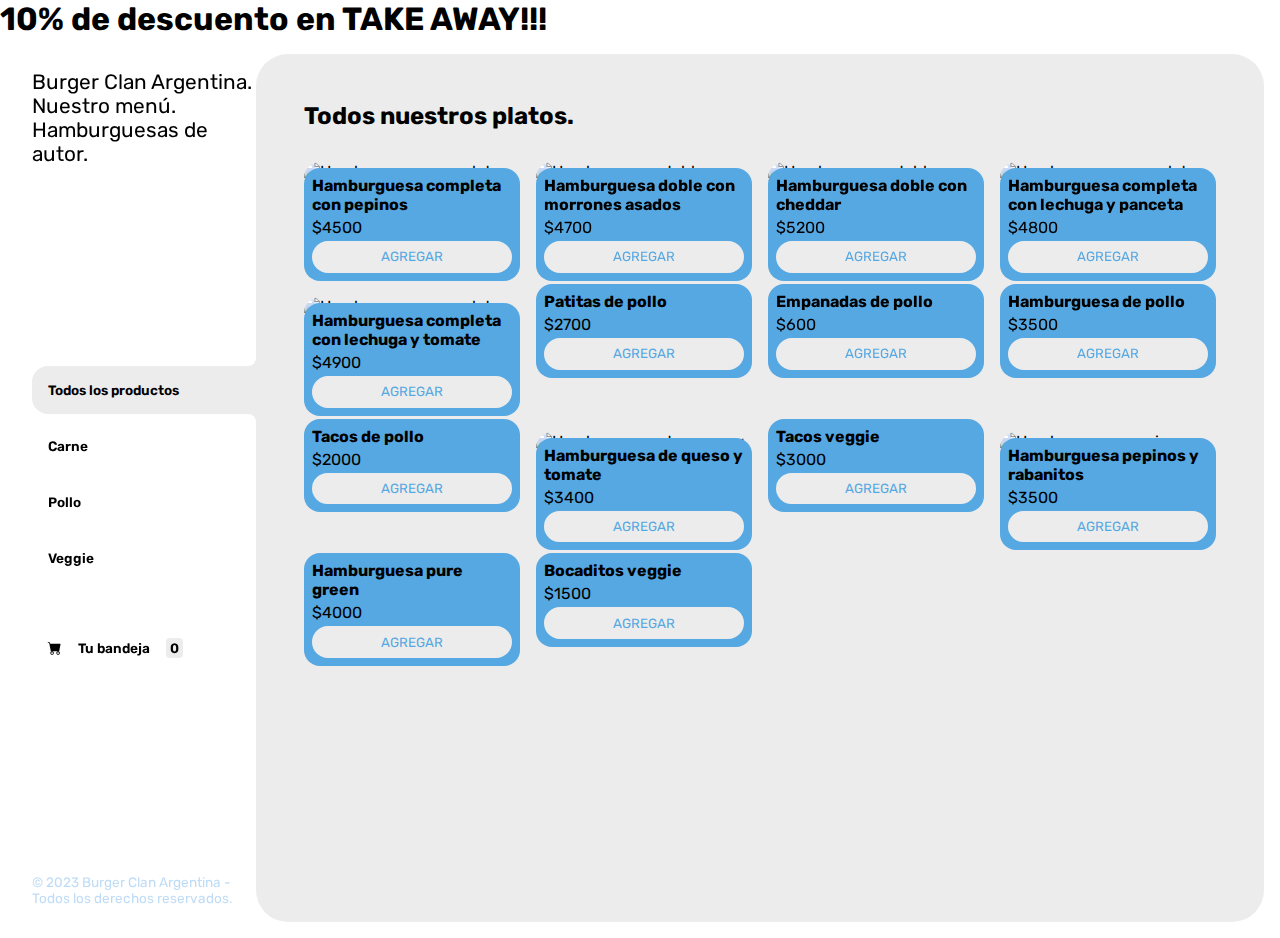
==== index.html @ dff2e2a1 "primercommit" ====
<!DOCTYPE html>
<html lang="es">
<head>
    <meta charset="UTF-8">
    <meta http-equiv="X-UA-Compatible" content="IE=edge">
    <meta name="viewport" content="width=device-width, initial-scale=1.0">
    <title>Home / Burger Clan Argentina</title>
    <link rel="shortcut icon" href="./img/logo.svg">
    <meta name="description" content="Las mejores hamburguesas de la zona oeste. Todas las hamburguesas son especialmente diseñadas por el chef Nicolás Lombardo">
    <meta name="keywords" content="hamburguesas, smash, carne, meat, veggie, oeste, nicolas, lombardo">
    <link rel="stylesheet" href="https://cdn.jsdelivr.net/npm/bootstrap-icons@1.9.1/font/bootstrap-icons.css">
    <link rel="stylesheet" type="text/css" href="https://cdn.jsdelivr.net/npm/toastify-js/src/toastify.min.css">
    <link rel="stylesheet" href="./css/main.css">

</head>
<section class="takeaway"> <h1>10% de descuento en TAKE AWAY!!!</h1></section>

<div class="wrapper">
    <header class="header-mobile">
        <h1 class="logo">Burger Clan Argentina Nuestro menú Hamburguesas de autor.</h1>
        <button class="open-menu" id="open-menu">
            <i class="bi bi-list"></i>
        </button>
    </header>
    <aside>
        <button class="close-menu" id="close-menu">
            <i class="bi bi-x"></i>
        </button>
        <header>
            <h1 class="logo">Burger Clan Argentina. Nuestro menú. Hamburguesas de autor.</h1>
        </header>
        <nav>
            <ul class="menu">
                <li>
                    <button id="Todas" class="boton-menu boton-categoria active">Todos los productos</button>
                </li>
                <li>
                    <button id="Carne" class="boton-menu boton-categoria">Carne</button>
                </li>
                <li>
                    <button id="Pollo" class="boton-menu boton-categoria">Pollo</button>
                </li>
                <li>
                    <button id="Veggie" class="boton-menu boton-categoria">Veggie</button>
                </li>
                <li>
                    <a class="boton-menu boton-carrito" href="./carrito.html">
                        <i class="bi bi-cart-fill"></i> Tu bandeja <span id="numero" class="numero">0</span>
                    </a>
                </li>
            </ul>
        </nav>
        <footer>
            <p class="texto-footer">© 2023 Burger Clan Argentina - Todos los derechos reservados.</p>
        </footer>
    </aside>
    <main>
        <h2 class="titulo-principal" id="titulo-principal">Todos nuestros platos.</h2>
        <div id="contenedor-productos" class="contenedor-productos">
            
        </div>
    </main>
</div>

<script type="text/javascript" src="https://cdn.jsdelivr.net/npm/toastify-js"></script>
<script src="./js/main.js"></script>
<script src="./js/menu.js"></script>
</html>
---- css/main.css ----
@import url('https://fonts.googleapis.com/css2?family=Merriweather:wght@300&display=swap');

@import url('https://fonts.googleapis.com/css2?family=Rubik:wght@300;400;500;600;700;800;900&display=swap');

:root {
    --clr-main: #56a8e2;
    --clr-main-light: #bfdcf7;
    --clr-white: #ececec;
    --clr-gray: #ffececec;
    --clr-red: #020007;
}

* {
    margin: 0;
    padding: 0;
    box-sizing: border-box;
    font-family: 'Rubik', sans-serif;
}

h1, h2, h3, h4, h5, h6, p, a, input, textarea, ul {
    margin: 0;
    padding: 0;
    color: black;
}

ul {
    list-style-type: none;
}

a {
    text-decoration: none;
}

.wrapper {
    display: grid;
    grid-template-columns: 1fr 4fr;
    background-color: var(black);
}

aside {
    padding: 2rem;
    padding-right: 0;
    color: var(black);
    position: sticky;
    top: 0;
    height: 100vh;
    display: flex;
    flex-direction: column;
    justify-content: space-between;
}

.logo {
    font-weight: 400;
    font-size: 1.3rem;
}

.takeaway {
    display: flex;
    align-items: center;

}

.menu {
    display: flex;
    flex-direction: column;
    gap: .5rem;
}

.boton-menu {
    background-color: transparent;
    border: 0;
    color: var(black);
    cursor: pointer;
    display: flex;
    align-items: center;
    gap: 1rem;
    font-weight: 600;
    padding: 1rem;
    font-size: .85rem;
    width: 100%;
}

.boton-menu.active {
    background-color: var(--clr-white);
    color: var(black);
    border-top-left-radius: 1rem;
    border-bottom-left-radius: 1rem;
    position: relative;
}

.boton-menu.active::before {
    content: '';
    position: absolute;
    width: 1rem;
    height: 2rem;
    bottom: 100%;
    right: 0;
    background-color: transparent;
    border-bottom-right-radius: .5rem;
    box-shadow: 0 1rem 0 var(--clr-white);
}

.boton-menu.active::after {
    content: '';
    position: absolute;
    width: 1rem;
    height: 2rem;
    top: 100%;
    right: 0;
    background-color: transparent;
    border-top-right-radius: .5rem;
    box-shadow: 0 -1rem 0 var(--clr-white);
}

.boton-menu > i.bi-hand-index-thumb-fill,
.boton-menu > i.bi-hand-index-thumb {
    transform: rotateZ(90deg);
}

.boton-carrito {
    margin-top: 2rem;
}

.numero {
    background-color: var(--clr-white);
    color: var(black);
    padding: .15rem .25rem;
    border-radius: .25rem;
}

.boton-carrito.active .numero {
    background-color: var(--clr-main);
    color: var(--clr-white);
}

.texto-footer {
    color: var(--clr-main-light);
    font-size: .85rem;
}

main {
    background-color: var(--clr-white);
    margin: 1rem;
    margin-left: 0;
    border-radius: 2rem;
    padding: 3rem;
}

.titulo-principal {
    color: var(black);
    margin-bottom: 2rem;
}

.contenedor-productos {
    display: grid;
    grid-template-columns: repeat(4, 1fr);
    gap: 1rem;
}

.producto-imagen {
    max-width: 100%;
    border-radius: 1rem;
}

.producto-detalles {
    background-color: var(--clr-main);
    color: var(black);
    padding: .5rem;
    border-radius: 1rem;
    margin-top: -2rem;
    position: relative;
    display: flex;
    flex-direction: column;
    gap: .25rem;
}

.producto-titulo {
    font-size: 1rem;
}

.producto-agregar {
    border: 0;
    background-color: var(--clr-white);
    color: var(--clr-main);
    padding: .4rem;
    text-transform: uppercase;
    border-radius: 2rem;
    cursor: pointer;
    border: 2px solid var(--clr-white);
    transition: background-color .2s, color .2s;
}

.producto-agregar:hover {
    background-color: var(--clr-main);
    color: var(--clr-white);
}


/** CARRITO **/

.contenedor-carrito {
    display: flex;
    flex-direction: column;
    gap: 1.5rem;
}

.carrito-vacio,
.carrito-comprado {
    color: var(--clr-main);
}

.carrito-productos {
    display: flex;
    flex-direction: column;
    gap: 1rem;
}

.carrito-producto {
    display: flex;
    justify-content: space-between;
    align-items: center;
    background-color: var(--clr-gray);
    color: var(--clr-main);
    padding: .5rem;
    padding-right: 1.5rem;
    border-radius: 1rem;
}

.carrito-producto-imagen {
    width: 4rem;
    border-radius: 1rem;
}

.carrito-producto small {
    font-size: .75rem;
}

.carrito-producto-eliminar {
    border: 0;
    background-color: transparent;
    color: var(--clr-red);
    cursor: pointer;
}

.carrito-acciones {
    display: flex;
    justify-content: space-between;
}

.carrito-acciones-vaciar {
    border: 0;
    background-color: var(--clr-gray);
    padding: 1rem;
    border-radius: 1rem;
    color: var(black);
    text-transform: uppercase;
    cursor: pointer;
}

.carrito-acciones-derecha {
    display: flex;
}

.carrito-acciones-total {
    display: flex;
    background-color: var(--clr-gray);
    padding: 1rem;
    color: var(black);
    text-transform: uppercase;
    border-top-left-radius: 1rem;
    border-bottom-left-radius: 1rem;
    gap: 1rem;
}

.carrito-acciones-comprar {
    border: 0;
    background-color: var(--clr-main);
    padding: 1rem;
    color: var(black);
    text-transform: uppercase;
    cursor: pointer;
    border-top-right-radius: 1rem;
    border-bottom-right-radius: 1rem;
}

.header-mobile {
    display: none;
}

.close-menu {
    display: none;
}

.disabled {
    display: none;
}

/*** MEDIA QUERIES ***/

@media screen and (max-width: 850px) {
    .contenedor-productos {
        grid-template-columns: 1fr 1fr 1fr;
    }
}

@media screen and (max-width: 675px) {
    .contenedor-productos {
        grid-template-columns: 1fr 1fr;
    }
}

@media screen and (max-width: 600px) {

    .wrapper {
        min-height: 100vh;
        display: flex;
        flex-direction: column;
    }

    aside {
        position: fixed;
        z-index: 9;
        background-color: var(--clr-main);
        left: 0;
        box-shadow: 0 0 0 100vmax rgba(0, 0, 0, .75);
        transform: translateX(-100%);
        opacity: 0;
        visibility: hidden;
        transition: .2s;
    }

    .aside-visible {
        transform: translateX(0);
        opacity: 1;
        visibility: visible;
    }

    .boton-menu.active::before,
    .boton-menu.active::after {
        display: none;
    }

    main {
        margin: 1rem;
        margin-top: 0;
        padding: 2rem;
    }

    .contenedor-productos {
        grid-template-columns: 1fr 1fr;
    }

    .header-mobile {
        padding: 1rem;
        display: flex;
        justify-content: space-between;
        align-items: center;
    }

    .header-mobile .logo {
        color: var(--clr-gray);
    }

    .open-menu, .close-menu {
        background-color: transparent;
        color: var(--clr-gray);
        border: 0;
        font-size: 2rem;
        cursor: pointer;
    }

    .close-menu {
        display: block;
        position: absolute;
        top: 1rem;
        right: 1rem;
    }

    .carrito-producto {
        gap: 1rem;
        flex-wrap: wrap;
        justify-content: flex-start;
        padding: .5rem;
    }

    .carrito-producto-subtotal {
        display: none;
    }

    .carrito-acciones {
        flex-wrap: wrap;
        row-gap: 1rem;
    }
    

}



@media screen and (max-width: 400px) {
    .contenedor-productos {
        grid-template-columns: 1fr;
    }
}
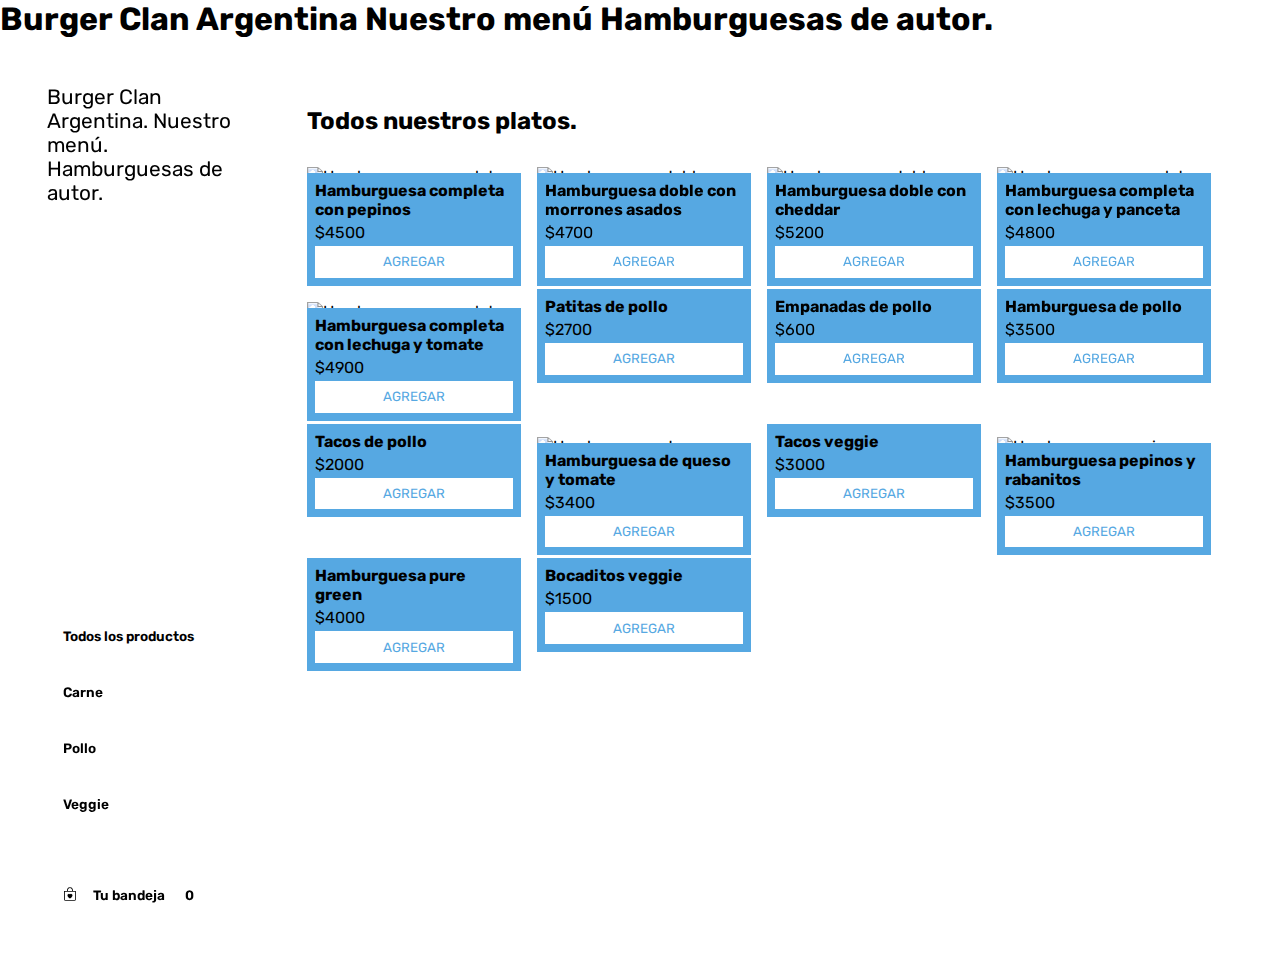
==== commit cff29152: "modificación" ====
--- a/index.html
+++ b/index.html
@@ -13,19 +13,11 @@
     <link rel="stylesheet" href="./css/main.css">
 
 </head>
-<section class="takeaway"> <h1>10% de descuento en TAKE AWAY!!!</h1></section>
+<section class="takeaway"> <h1>Burger Clan Argentina Nuestro menú Hamburguesas de autor.</h1></section>
 
-<div class="wrapper">
-    <header class="header-mobile">
-        <h1 class="logo">Burger Clan Argentina Nuestro menú Hamburguesas de autor.</h1>
-        <button class="open-menu" id="open-menu">
-            <i class="bi bi-list"></i>
-        </button>
-    </header>
-    <aside>
-        <button class="close-menu" id="close-menu">
-            <i class="bi bi-x"></i>
-        </button>
+<div class="container">
+       <aside>
+       
         <header>
             <h1 class="logo">Burger Clan Argentina. Nuestro menú. Hamburguesas de autor.</h1>
         </header>
@@ -45,15 +37,15 @@
                 </li>
                 <li>
                     <a class="boton-menu boton-carrito" href="./carrito.html">
-                        <i class="bi bi-cart-fill"></i> Tu bandeja <span id="numero" class="numero">0</span>
+                        <i class="bi bi-bag-heart"></i> Tu bandeja <span id="numero" class="numero">0</span>
                     </a>
                 </li>
             </ul>
         </nav>
-        <footer>
-            <p class="texto-footer">© 2023 Burger Clan Argentina - Todos los derechos reservados.</p>
-        </footer>
-    </aside>
+        <button class="close-menu" id="close-menu">
+            <i class="bi bi-x"></i>
+        </button>
+       </aside>
     <main>
         <h2 class="titulo-principal" id="titulo-principal">Todos nuestros platos.</h2>
         <div id="contenedor-productos" class="contenedor-productos">
@@ -62,7 +54,6 @@
     </main>
 </div>
 
-<script type="text/javascript" src="https://cdn.jsdelivr.net/npm/toastify-js"></script>
 <script src="./js/main.js"></script>
 <script src="./js/menu.js"></script>
 </html>--- a/css/main.css
+++ b/css/main.css
@@ -4,9 +4,9 @@
 
 :root {
     --clr-main: #56a8e2;
-    --clr-main-light: #bfdcf7;
-    --clr-white: #ececec;
-    --clr-gray: #ffececec;
+    --clr-main-light: rgb(237, 166, 166);
+    --clr-white: white;
+    --clr-gray: white;
     --clr-red: #020007;
 }
 
@@ -31,10 +31,11 @@
     text-decoration: none;
 }
 
-.wrapper {
+.container {
     display: grid;
     grid-template-columns: 1fr 4fr;
     background-color: var(black);
+    margin: 5px;
 }
 
 aside {
@@ -47,6 +48,7 @@
     display: flex;
     flex-direction: column;
     justify-content: space-between;
+    margin: 10px;
 }
 
 .logo {
@@ -83,8 +85,6 @@
 .boton-menu.active {
     background-color: var(--clr-white);
     color: var(black);
-    border-top-left-radius: 1rem;
-    border-bottom-left-radius: 1rem;
     position: relative;
 }
 
@@ -96,7 +96,6 @@
     bottom: 100%;
     right: 0;
     background-color: transparent;
-    border-bottom-right-radius: .5rem;
     box-shadow: 0 1rem 0 var(--clr-white);
 }
 
@@ -108,7 +107,6 @@
     top: 100%;
     right: 0;
     background-color: transparent;
-    border-top-right-radius: .5rem;
     box-shadow: 0 -1rem 0 var(--clr-white);
 }
 
@@ -125,8 +123,7 @@
     background-color: var(--clr-white);
     color: var(black);
     padding: .15rem .25rem;
-    border-radius: .25rem;
-}
+   }
 
 .boton-carrito.active .numero {
     background-color: var(--clr-main);
@@ -142,7 +139,6 @@
     background-color: var(--clr-white);
     margin: 1rem;
     margin-left: 0;
-    border-radius: 2rem;
     padding: 3rem;
 }
 
@@ -159,14 +155,13 @@
 
 .producto-imagen {
     max-width: 100%;
-    border-radius: 1rem;
+    
 }
 
 .producto-detalles {
     background-color: var(--clr-main);
     color: var(black);
     padding: .5rem;
-    border-radius: 1rem;
     margin-top: -2rem;
     position: relative;
     display: flex;
@@ -184,7 +179,6 @@
     color: var(--clr-main);
     padding: .4rem;
     text-transform: uppercase;
-    border-radius: 2rem;
     cursor: pointer;
     border: 2px solid var(--clr-white);
     transition: background-color .2s, color .2s;
@@ -311,7 +305,7 @@
 
 @media screen and (max-width: 600px) {
 
-    .wrapper {
+    .container {
         min-height: 100vh;
         display: flex;
         flex-direction: column;
